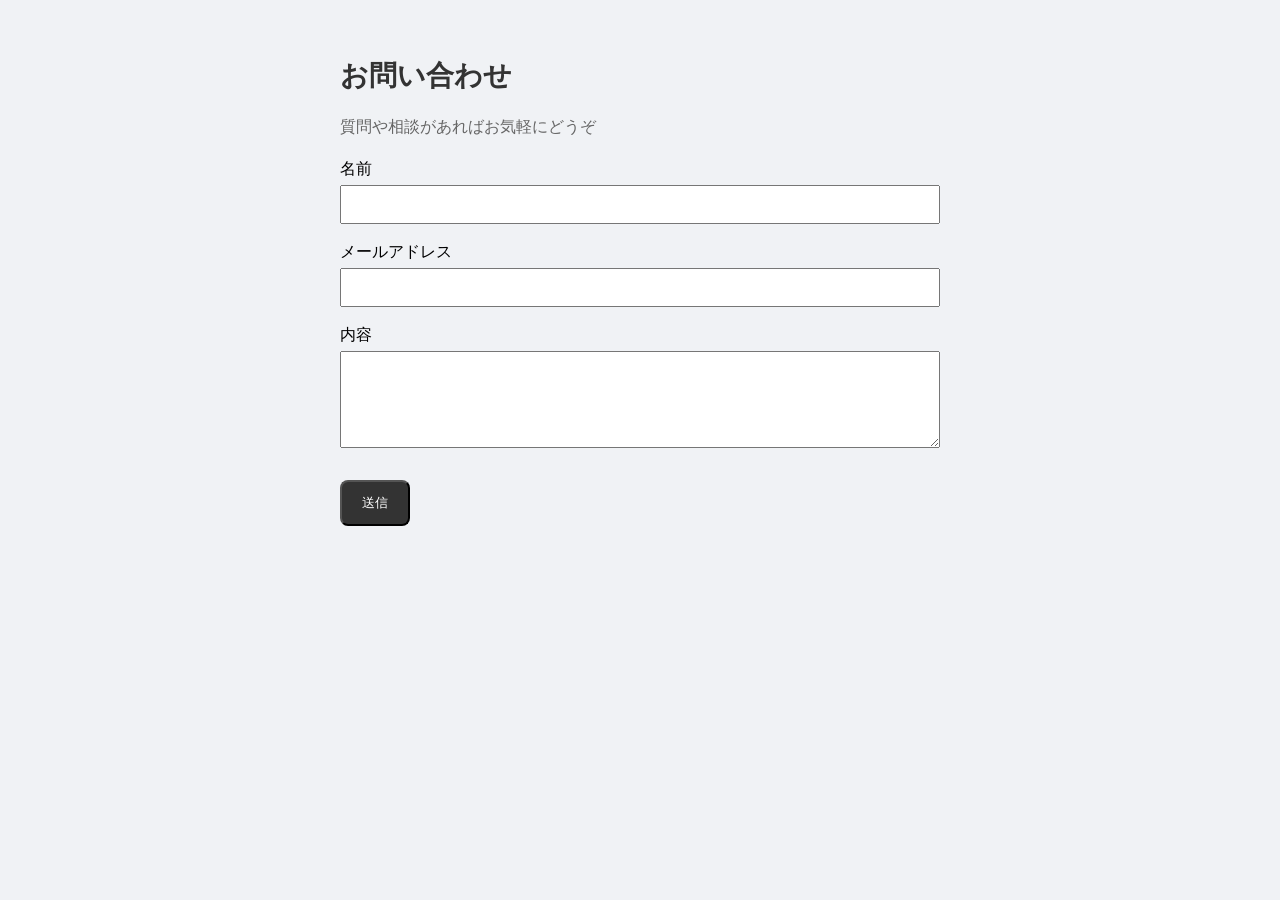
==== contact.html @ 10a88da8 "Add files via upload" ====
<!DOCTYPE html>
<html>
<head>
  <title>お問い合わせ</title>
  <meta name="viewport" content="width=device-width, initial-scale=1.0">
  <link rel="stylesheet" href="style.css">
</head>
<body>

  <div class="container">
    <h1>お問い合わせ</h1>

    <p>質問や相談があればお気軽にどうぞ</p>

    <form>
      <label>名前</label><br>
      <input type="text"><br><br>

      <label>メールアドレス</label><br>
      <input type="email"><br><br>

      <label>内容</label><br>
      <textarea rows="5"></textarea><br><br>

      <button type="button" class="btn" onclick="showMessage()">送信</button>
    </form>
  </div>
  <script src="script.js"></script>

</body>
</html>
---- style.css ----
body {
  background-color: #f0f2f5;
  font-family: Arial, sans-serif;
  padding: 30px;
}

h1 {
  color: #333;
  font-size: 28px;
}

h2 {
  color: #555;
}

p {
  color: #666;
  line-height: 1.6;
}
.container {
  max-width: 600px;
  margin: 0 auto;
}

.card {
  background-color: white;
  padding: 20px;
  margin-top: 20px;
  border-radius: 10px;
}
.btn {
  display: inline-block;
  padding: 12px 20px;
  background-color: #333;
  color: white;
  text-decoration: none;
  border-radius: 8px;
  margin-top: 10px;
}
.btn:hover {
  background-color: #555;
}
header {
  background-color: #333;
  padding: 20px;
  text-align: center;
}

header h1 {
  color: white;
  margin: 0;
}
@media (max-width: 768px) {
  body {
    padding: 15px;
  }

  .container {
    width: 100%;
  }

  h1 {
    font-size: 24px;
  }

  h2 {
    font-size: 20px;
  }

  .btn {
    display: block;
    text-align: center;
    width: 100%;
    box-sizing: border-box;
  }
}
input,
textarea {
  width: 100%;
  padding: 10px;
  margin-top: 5px;
  box-sizing: border-box;
}

form {
  margin-top: 20px;
}
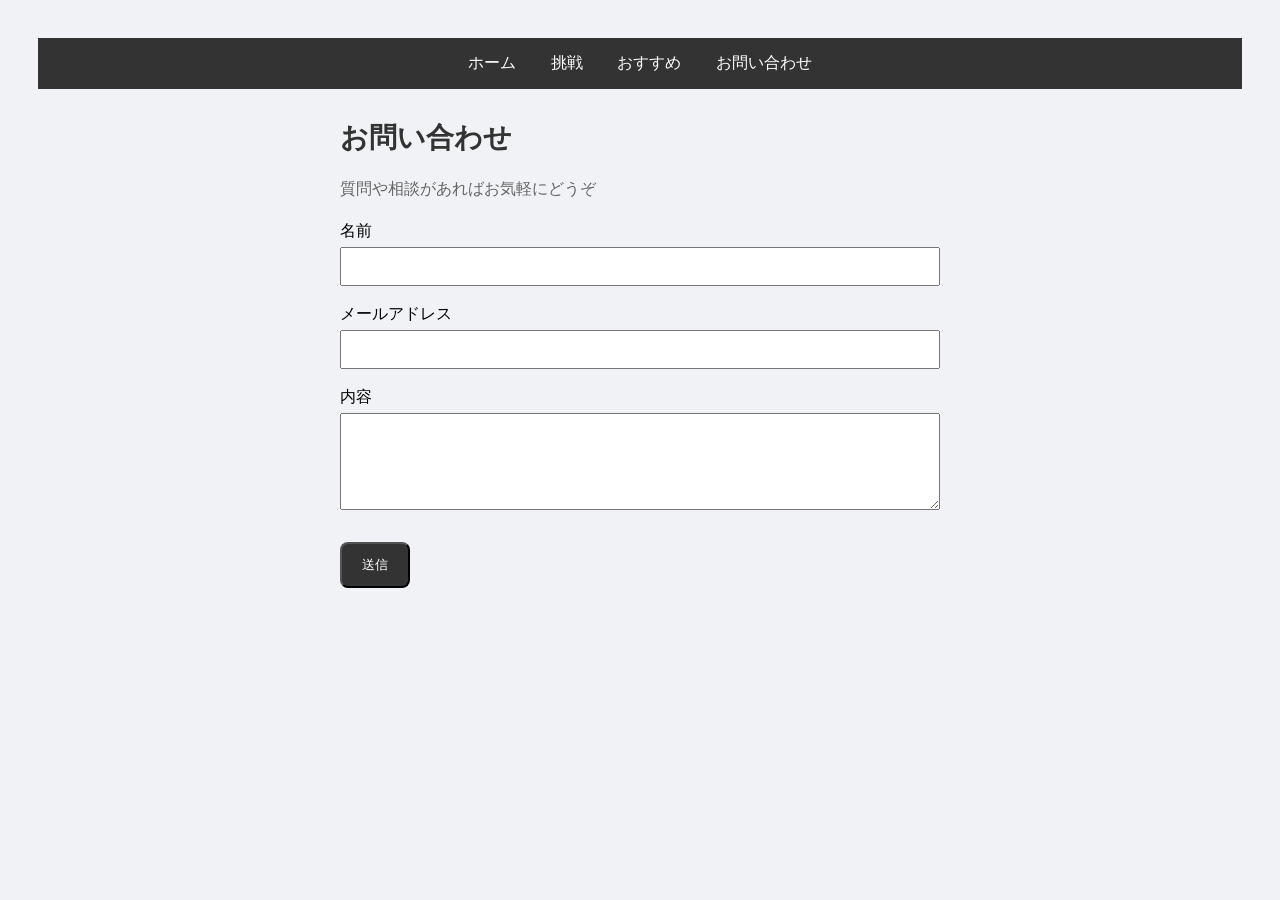
==== commit 4970005c: "Add files via upload" ====
--- a/contact.html
+++ b/contact.html
@@ -6,24 +6,30 @@
   <link rel="stylesheet" href="style.css">
 </head>
 <body>
+  <nav>
+     <a href="index.html">ホーム</a>
+     <a href="detail.html">挑戦</a>
+     <a href="tools.html">おすすめ</a>
+     <a href="contact.html">お問い合わせ</a>
+  </nav>
 
   <div class="container">
-    <h1>お問い合わせ</h1>
+     <h1>お問い合わせ</h1>
 
-    <p>質問や相談があればお気軽にどうぞ</p>
+     <p>質問や相談があればお気軽にどうぞ</p>
 
-    <form>
-      <label>名前</label><br>
-      <input type="text"><br><br>
+     <form>
+         <label>名前</label><br>
+         <input type="text"><br><br>
 
-      <label>メールアドレス</label><br>
-      <input type="email"><br><br>
+         <label>メールアドレス</label><br>
+         <input type="email"><br><br>
 
-      <label>内容</label><br>
-      <textarea rows="5"></textarea><br><br>
+         <label>内容</label><br>
+         <textarea rows="5"></textarea><br><br>
 
-      <button type="button" class="btn" onclick="showMessage()">送信</button>
-    </form>
+         <button type="button" class="btn" onclick="showMessage()">送信</button>
+     </form>
   </div>
   <script src="script.js"></script>
 
--- a/style.css
+++ b/style.css
@@ -27,6 +27,10 @@
   padding: 20px;
   margin-top: 20px;
   border-radius: 10px;
+  transition: 0.3s;
+}
+.card:hover {
+  transform: translateY(-5px);
 }
 .btn {
   display: inline-block;
@@ -36,9 +40,11 @@
   text-decoration: none;
   border-radius: 8px;
   margin-top: 10px;
+  transition: 0.3s;
 }
 .btn:hover {
   background-color: #555;
+  transform: scale(1.05);
 }
 header {
   background-color: #333;
@@ -46,7 +52,7 @@
   text-align: center;
 }
 
-header h1 {
+.hero h1 {
   color: white;
   margin: 0;
 }
@@ -84,4 +90,41 @@
 
 form {
   margin-top: 20px;
+}
+nav {
+  background-color: #333;
+  padding: 15px;
+  text-align: center;
+  margin-bottom: 30px;
+
+  position: sticky;
+  top: 0;
+  z-index: 1000;
+}
+
+nav a {
+  color: white;
+  text-decoration: none;
+  margin: 0 15px;
+}
+
+nav a:hover {
+  color: #ddd;
+}
+.hero-image {
+  width: 100%;
+  max-width: 600px;
+  border-radius: 10px;
+  margin-top: 20px;
+}
+.hero {
+  background-color: #333;
+  padding: 40px 20px;
+  text-align: center;
+}
+.hero-text {
+  color: white;
+  text-align: center;
+  margin-top: 15px;
+  line-height: 1.8;
 }
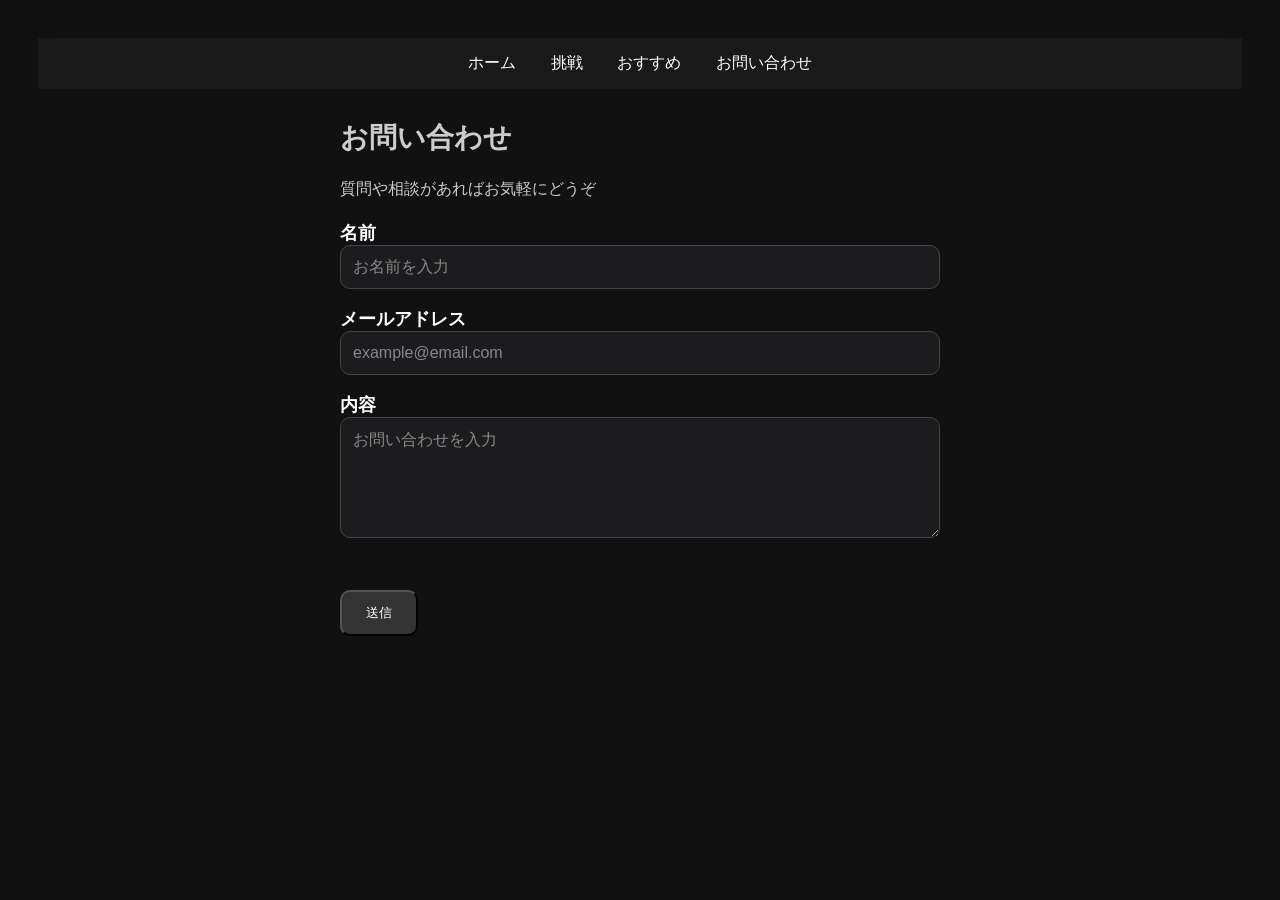
==== commit 7dc2c56d: "Add files via upload" ====
--- a/contact.html
+++ b/contact.html
@@ -18,17 +18,17 @@
 
      <p>質問や相談があればお気軽にどうぞ</p>
 
-     <form>
+     <form action="https://formspree.io/f/xykablge" method="POST">
          <label>名前</label><br>
-         <input type="text"><br><br>
+         <input type="text" id="name" name="name" placeholder="お名前を入力"><br><br>
 
          <label>メールアドレス</label><br>
-         <input type="email"><br><br>
+         <input type="email" id="email" name="email" placeholder="example@email.com"><br><br>
 
          <label>内容</label><br>
-         <textarea rows="5"></textarea><br><br>
+         <textarea id="message" rows="5" name="message" placeholder="お問い合わせを入力"></textarea><br><br>
 
-         <button type="button" class="btn" onclick="showMessage()">送信</button>
+         <button type="submit" class="btn">送信</button>
      </form>
   </div>
   <script src="script.js"></script>
--- a/style.css
+++ b/style.css
@@ -1,5 +1,5 @@
 body {
-  background-color: #f0f2f5;
+  background-color: #111;
   font-family: Arial, sans-serif;
   padding: 30px;
 }
@@ -14,12 +14,20 @@
 }
 
 p {
-  color: #666;
+  color: #555;
   line-height: 1.6;
 }
 .container {
   max-width: 600px;
   margin: 0 auto;
+}
+
+.container h1 {
+  color: #ccc;
+}
+
+.container p {
+  color: #ccc;
 }
 
 .card {
@@ -34,12 +42,12 @@
 }
 .btn {
   display: inline-block;
-  padding: 12px 20px;
+  padding: 12px 24px;
   background-color: #333;
   color: white;
   text-decoration: none;
-  border-radius: 8px;
-  margin-top: 10px;
+  border-radius: 10px;
+  margin: 30px auto;
   transition: 0.3s;
 }
 .btn:hover {
@@ -47,9 +55,11 @@
   transform: scale(1.05);
 }
 header {
-  background-color: #333;
-  padding: 20px;
-  text-align: center;
+  position: sticky;
+  top: 0;
+  z-index: 1000;
+  background-color: rgba(20,20,20,0.8);
+  backdrop-filter: blur(10px);
 }
 
 .hero h1 {
@@ -61,16 +71,39 @@
     padding: 15px;
   }
 
+  nav ul {
+    gap: 20px;
+    flex-wrap: wrap;
+  }
+
   .container {
     width: 100%;
   }
 
   h1 {
+    font-size: 32px;
+  }
+
+  h2 {
     font-size: 24px;
   }
 
-  h2 {
-    font-size: 20px;
+  .work-card {
+    width: 100%;
+  }
+
+  .hero-image {
+    width: 100%;
+    height: auto;
+  }
+  
+  .split-section {
+    flex-direction: column;
+  }
+
+  .split-text,
+  .split-image {
+    width: 100%;
   }
 
   .btn {
@@ -79,13 +112,48 @@
     width: 100%;
     box-sizing: border-box;
   }
+
+  .hamburger {
+    display: block;
+  }
+
+  .nav-links {
+    display: none;
+    flex-direction: column;
+    gap: 20px;
+    background: #111;
+    position: absolute;
+    top: 70px;
+    right: 20px;
+    padding: 20px;
+    border-radius: 10px;
+  }
+
+  .nav-links.active {
+    display: flex;
+  }
 }
 input,
 textarea {
   width: 100%;
-  padding: 10px;
-  margin-top: 5px;
+  padding: 12px;
+  border: 1px solid #444;
+  border-radius: 10px;
+  background-color: #1c1c1e;
+  color: #ffffff;
+  font-size: 16px;
   box-sizing: border-box;
+}
+
+input::placeholder,
+textarea::placeholder {
+  color: #888;
+}
+
+input:focus,
+textarea:focus {
+  outline: none;
+  border-color: #0a84ff;
 }
 
 form {
@@ -100,6 +168,8 @@
   position: sticky;
   top: 0;
   z-index: 1000;
+  background: rgba(30,30,30,0.7);
+  backdrop-filter: blur(10px);
 }
 
 nav a {
@@ -123,8 +193,378 @@
   text-align: center;
 }
 .hero-text {
-  color: white;
-  text-align: center;
-  margin-top: 15px;
+  text-align: center;
+  color: white;
+  margin-top: 30px;
   line-height: 1.8;
+}
+
+.hero-text p {
+  margin: 15px 0;
+  color: #ddd;
+}
+.cards {
+  display: flex;
+  gap: 20px;
+  justify-content: center;
+  margin-top: 40px;
+  flex-wrap: wrap;
+}
+
+.card {
+  background-color: #1c1c1e;
+  padding: 30px;
+  width: 250px;
+  border-radius: 20px;
+  transition: 0.3s;
+}
+
+.card h2 {
+  color: white;
+}
+
+.card p {
+  color: #ccc;
+}
+
+.card:hover {
+  transform: translateY(-8px);
+  box-shadow: 0 10px 20px rgba(0,0,0,0.2);
+}
+.hero-text h2 {
+  color: white;
+}
+
+.progress {
+  background-color: white;
+  padding: 20px;
+  border-radius: 10px;
+  margin-top: 40px;
+}
+
+.progress ul {
+  padding-left: 20px;
+}
+
+.progress li {
+  margin-bottom: 10px;
+}
+
+.works section{
+  gap: 20px;
+  margin-top: 40px;
+  background-color: white;
+}
+
+.work-card {
+  background-color: #1c1c1e;
+  width: 300px;
+  padding: 30px;
+  border-radius: 24px;
+  transition: 0.3s;
+  color: white;
+}
+
+.work-card p {
+  color: #d1d1d6;
+}
+
+.works-grid {
+  display: flex;
+  gap: 20px;
+  justify-content: center;
+  flex-wrap: wrap;
+}
+
+.work-card:hover {
+  transform: translateY(-8px);
+  transition: 0.3s;
+}
+
+footer {
+  background-color: #111;
+  color: #888;
+  text-align: center;
+  padding: 30px;
+  margin-top: 100px;
+}
+
+section {
+  margin-top: 60px;
+}
+
+.fade-up {
+  opacity: 0;
+  transform: translateY(40px);
+  animation: fadeIn 1s ease forwards;
+  transition: all 1s ease;
+}
+
+@keyframes fadeIn {
+  to {
+    opacity: 1;
+    transform: translateY(0);
+  }
+}
+
+fade-up.show{
+  opacity: 1;
+  transform: translateY(0)
+}
+
+.delay1 {
+  animation-delay: 0.2s;
+}
+
+.delay2 {
+  animation-delay: 0.4s;
+}
+
+.delay3 {
+  animation-delay: 0.6s;
+}
+
+.apple-hero {
+  background-color: #000;
+  text-align: center;
+  padding: 100px 20px;
+
+  background-image: url("profile.jpg");
+  background-size: cover;
+  background-position: center;
+
+  text-align: center;
+  padding: 160px 20px;
+
+  position: relative;
+  z-index: 2;
+}
+
+.apple-hero::before {
+  content: "";
+  position: absolute;
+  inset: 0;
+  background: rgba(0,0,0,0.35);
+  z-index: 1;
+  pointer-events: none;
+}
+
+z.apple-hero * {
+  position: relative;
+  z-index: 2;
+}
+
+.apple-hero .btn {
+  position: relative;
+  z-index: 10;
+}
+
+.apple-hero h1 {
+  color: white;
+  font-size: 56px;
+  margin-bottom: 20px;
+}
+
+.hero-subtitle {
+  color: #ccc;
+  font-size: 22px;
+  line-height: 1.8;
+  margin-bottom: 30px;
+}
+
+.apple-image {
+  width: 100%;
+  max-width: 700px;
+  display: block;
+  margin: 50px auto 0;
+  border-radius: 20px;
+}
+
+.cards-section {
+  background-color: #f5f5f7;
+  padding: 100px 20px;
+}
+
+.split-section {
+  display: flex;
+  align-items: center;
+  justify-content: center;
+  gap: 60px;
+  padding: 100px 20px;
+  flex-wrap: wrap;
+  background-color: white;
+}
+
+.split-image img {
+  width: 100%;
+  max-width: 500px;
+  border-radius: 20px;
+}
+
+.split-text {
+  max-width: 500px;
+}
+
+.split-text h2 {
+  font-size: 40px;
+  margin-bottom: 20px;
+}
+
+.split-text p {
+  font-size: 18px;
+  line-height: 1.8;
+  margin-bottom: 30px;
+  color: #555;
+}
+
+.glass {
+  background: rgba(255, 255, 255, 0.1);
+  backdrop-filter: blur(10px);
+  border: 1px solid rgba(255, 255, 255, 0.2);
+  box-shadow: 0 8px 32px rgba(0,0,0,0.2);
+}
+
+.progress,
+.feature-card {
+  background-color: #1c1c1e;
+  color: white;
+}
+
+.progress p,
+.feature-card p {
+  color: #ccc;
+}
+
+.progress h2,
+.feature-card h2 {
+  color: white;
+}
+
+.card:hover,
+.work-card:hover {
+  transform: translateY(-10px);
+  transition: 0.3s ease;
+  box-shadow: 0 12px 30px rgba(0,0,0,0.3);
+}
+
+::-webkit-scrollbar {
+  width: 10px;
+}
+
+::-webkit-scrollbar-track {
+  background: #111;
+}
+
+::-webkit-scrollbar-thumb {
+  background: #444;
+  border-radius: 10px;
+}
+
+::-webkit-scrollbar-thumb:hover {
+  background: #666;
+}
+
+.works-section {
+  background-color: #1c1c1e;
+  padding: 100px 20px;
+}
+
+.hamburger {
+  display: none;
+  font-size: 30px;
+  cursor: pointer;
+  color: white;
+}
+
+.hamburger.open {
+  transform: rotate(90deg);
+  transition: 0.3s;
+}
+
+.detail-page,
+.tools-page {
+  color: white;
+}
+
+.detail-page p,
+.tools-page p {
+  color: #cccccc;
+}
+
+.detail-page h1,
+.detail-page h2,
+.tools-page h1,
+.tools-page h2 {
+  color: white;
+}
+
+.story-card {
+  background: #1c1c1e;
+  padding: 30px;
+  margin-bottom: 30px;
+  border-radius: 20px;
+  border: 1px solid rgba(255,255,255,0.08);
+  box-shadow: 0 8px 30px rgba(0,0,0,0.2);
+  transition: 0.3s;
+}
+
+.story-card:hover {
+  transform: translateY(-8px);
+  box-shadow: 0 10px 30px rgba(0,0,0,0.3);
+}
+
+.story-card h2 {
+  color: white;
+  margin-bottom: 15px;
+}
+
+.story-card p {
+  color: #ccc;
+  line-height: 1.8;
+}
+
+.detail-container {
+  max-width: 900px;
+  margin: 0 auto;
+  padding: 50px 20px;
+}
+
+.tool-card {
+  background: #1c1c1e;
+  padding: 30px;
+  border-radius: 20px;
+  margin-bottom: 20px;
+  transition: 0.3s;
+}
+
+.tool-card:hover {
+  transform: translateY(-8px) scale(1.02);
+}
+
+.tool-card a {
+  color: #4da3ff;
+  text-decoration: none;
+}
+
+label {
+  color: #ffffff;
+  font-size: 18px;
+  font-weight: 600;
+}
+
+.thanks-page {
+  text-align: center;
+  padding: 120px 20px;
+}
+
+.thanks-page h1 {
+  font-size: 42px;
+  margin-bottom: 20px;
+}
+
+.thanks-page p {
+  font-size: 18px;
+  color: #bdbdbd;
+  line-height: 1.8;
+  margin-bottom: 40px;
 }
